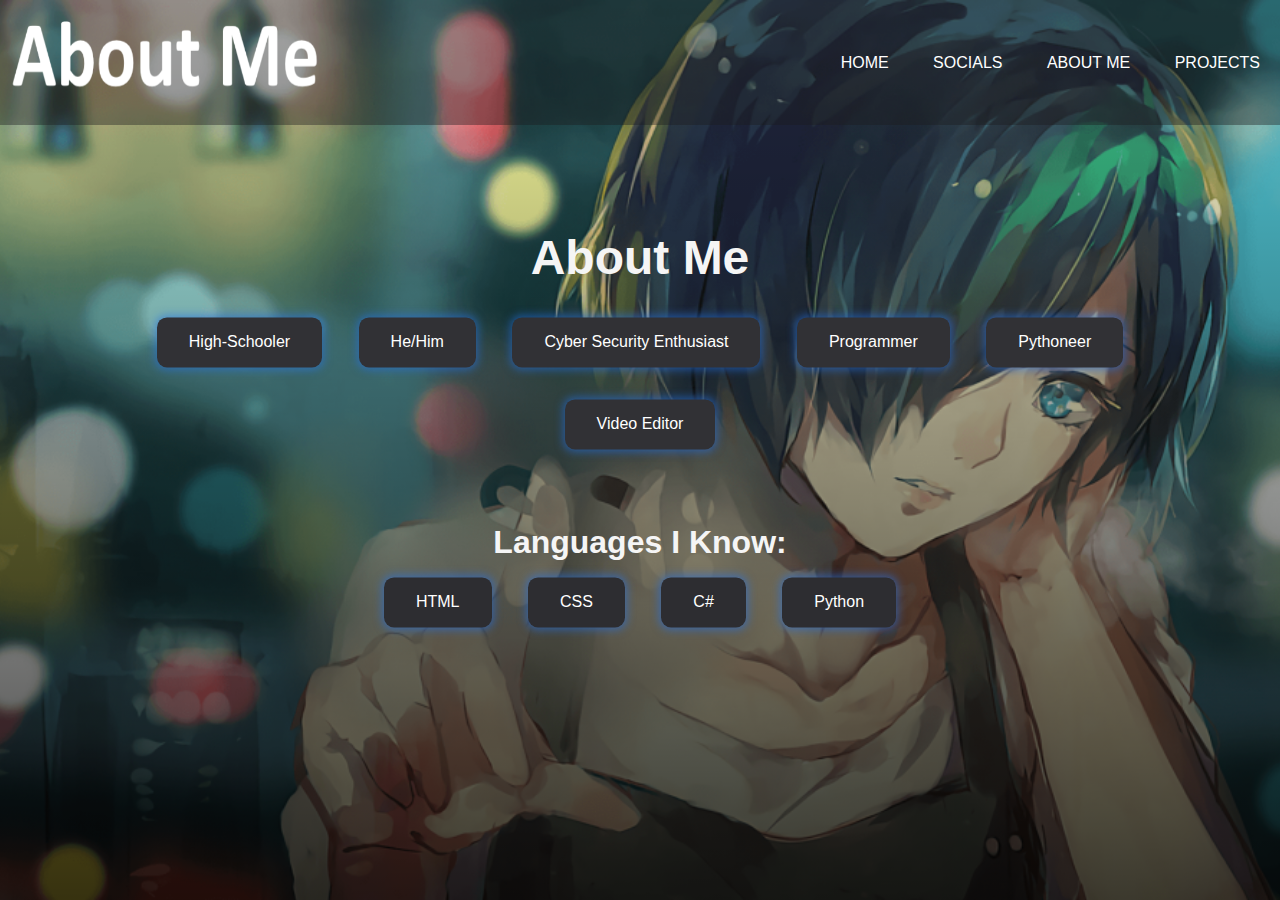
==== aboutme.html @ 27080c18 "Add files via upload" ====
<!DOCTYPE html>
<html>
    <head>
        <title>About Me!</title>
        <link rel="stylesheet" href="aboutme.css">
    </head>
    <body>
        <div class="banner">
            <div class="navbar">
                <img src="About.png" width="350" height="125" alt="Kislay Mishra" class="logo">
                <ul>
                    <li><a href = 'index.html'>Home</a></li>
                    <li><a href = 'socials.html'>Socials</a></li>
                    <li><a href = 'aboutme.html'>About Me</a></li>
                    <li><a href = 'projects.html'>Projects</a></li>

                </ul>
            </div>

            <div class="content">
                <div class="heading">
                    <h1>About Me</h1>
                </div>
                <div class="contents">
                    <ul class="abt">
                        <li>High-Schooler</li>
                        <li>He/Him</li>
                        <li>Cyber Security Enthusiast</li>
                        <li>Programmer</li>
                        <li>Pythoneer</li>
                        <li>Video Editor</li>
                    </ul>
                </div>
                <div class="learning">
                    <h1>Languages I Know:</h1>
                    <ul class="learn">
                        <li>HTML</li>
                        <li>CSS</li>
                        <li>C#</li>
                        <li>Python</li>


                    </ul>
                </div>
            </div>


            <script src = 'bruh.js'>
            </script>
            

    </body>
    
</html>
---- aboutme.css ----
*{
    margin: 0;
    font-family: sans-serif;
    padding: 0;
}
.banner{
    width: 100%;
    height: 100vh;
    background-image: linear-gradient(rgba(0,0,0,0), rgba(0,0,0,0.75)),url(touka.png);
    background-size: cover;
    background-position: center;
}
.navbar{
    width: 100%;
    margin: auto;
    padding: 0px 0;
    display: flex;
    align-items: center;
    justify-content: space-between;
    background: rgb(27, 27, 29, 0.4);

}
.logo{
    cursor: pointer
}

.navbar ul li{
    list-style: none;
    display: inline-block;
    margin: 0 20px;
    position: relative;
}
.navbar ul li a{
    text-decoration: none;
    color: white;
    text-transform: uppercase;
}
.navbar ul li::after{
    content: '';
    height: 3px;
    width: 0;
    background: rgb(88, 201, 182);
    position: absolute;
    left: 0;
    bottom: -5px;
    transition: 0.5s;
}
.navbar ul li:hover::after{
    width: 100%;
}
.content{
    width: 100%;
    position: absolute;
    top: 40%;
    margin-top: 6%;
    transform: translateY(-50%);
    text-align: center;
    color: whitesmoke;
}
.heading{
    font-size: 150%;
}
.abt {
    margin-block-start: 1rem;
    padding-inline-start: 0;
    margin-inline-end: 3rem;
    margin-inline-start: 3rem;
}

.abt li {
    list-style: none;
    font-size: 1rem;
    color: #ffff;
    font-family: 'Poppins', sans-serif;
    display: inline-block;
    margin: 1rem;
    background-color: rgb(49, 49, 53);
    opacity: 100%;
    border-radius: 10px;
    padding: 1rem 2rem;
    box-shadow: 0px 0px 9px 2px rgba(35, 112, 228, 0.56)
}
.learning h1{
    margin-top: 5%;
}
.learning {
    margin-block-start: 1rem;
    padding-inline-start: 0;
    margin-inline-end: 3rem;
    margin-inline-start: 3rem;
}

.learning li {
    list-style: none;
    font-size: 1rem;
    color: #ffff;
    font-family: 'Poppins', sans-serif;
    display: inline-block;
    margin: 1rem;
    background-color: rgb(45, 45, 49);
    opacity: 100%;
    border-radius: 10px;
    padding: 1rem 2rem;
    box-shadow: 0px 0px 9px 2px rgba(35, 112, 228, 0.56)
}
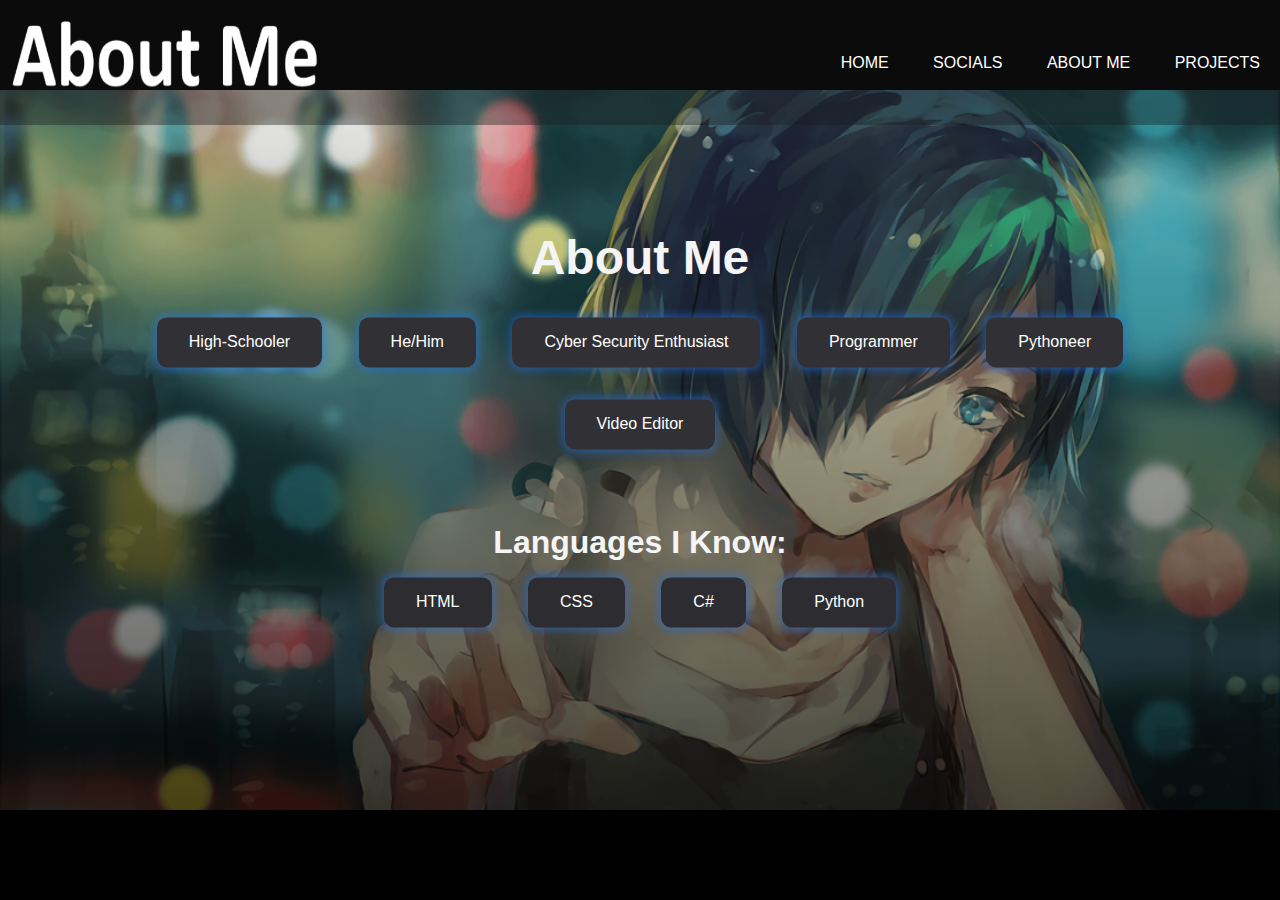
==== commit 7c480956: "Update aboutme.html" ====
--- a/aboutme.html
+++ b/aboutme.html
@@ -16,6 +16,12 @@
 
                 </ul>
             </div>
+
+            <banner class="wrapper">
+                <div id="stars"></div>
+                <div id="stars2"></div>
+                <div id="stars3"></div>
+                <div id="title">
 
             <div class="content">
                 <div class="heading">
@@ -51,4 +57,4 @@
 
     </body>
     
-</html>+</html>
--- a/aboutme.css
+++ b/aboutme.css
@@ -7,7 +7,9 @@
     width: 100%;
     height: 100vh;
     background-image: linear-gradient(rgba(0,0,0,0), rgba(0,0,0,0.75)),url(touka.png);
-    background-size: cover;
+    background-color: black;
+    background-size: 100%;
+    background-repeat: no-repeat;
     background-position: center;
 }
 .navbar{
@@ -102,4 +104,4 @@
     border-radius: 10px;
     padding: 1rem 2rem;
     box-shadow: 0px 0px 9px 2px rgba(35, 112, 228, 0.56)
-}+}
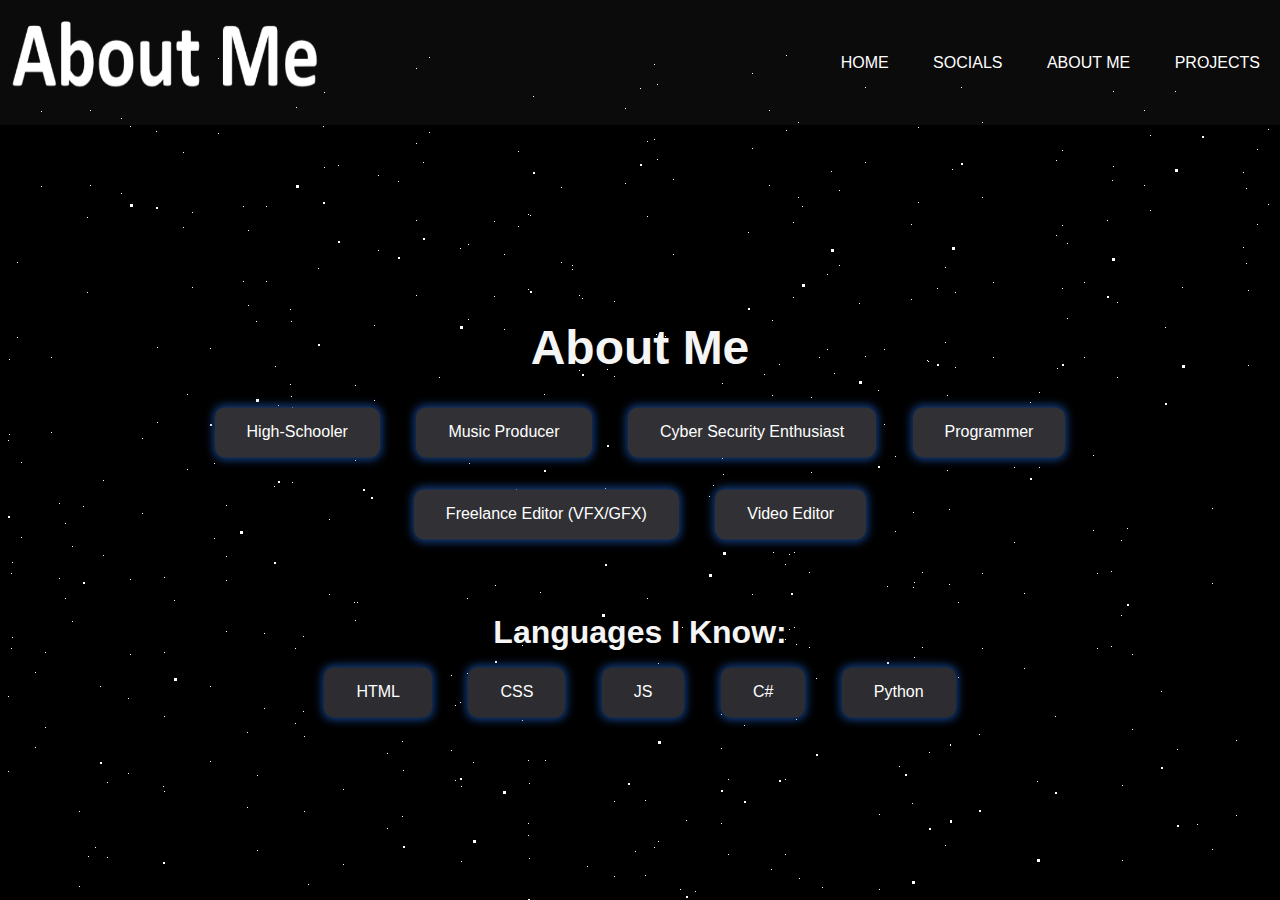
==== commit cd1583e9: "Update aboutme.html" ====
--- a/aboutme.html
+++ b/aboutme.html
@@ -30,10 +30,10 @@
                 <div class="contents">
                     <ul class="abt">
                         <li>High-Schooler</li>
-                        <li>He/Him</li>
+                        <li>Music Producer</li>
                         <li>Cyber Security Enthusiast</li>
                         <li>Programmer</li>
-                        <li>Pythoneer</li>
+                        <li>Freelance Editor (VFX/GFX)</li>
                         <li>Video Editor</li>
                     </ul>
                 </div>
@@ -42,6 +42,7 @@
                     <ul class="learn">
                         <li>HTML</li>
                         <li>CSS</li>
+                        <li>JS</li>
                         <li>C#</li>
                         <li>Python</li>
 
--- a/aboutme.css
+++ b/aboutme.css
@@ -6,11 +6,9 @@
 .banner{
     width: 100%;
     height: 100vh;
-    background-image: linear-gradient(rgba(0,0,0,0), rgba(0,0,0,0.75)),url(touka.png);
-    background-color: black;
-    background-size: 100%;
-    background-repeat: no-repeat;
+    background-size: cover;
     background-position: center;
+    background: black;
 }
 .navbar{
     width: 100%;
@@ -50,6 +48,589 @@
 .navbar ul li:hover::after{
     width: 100%;
 }
+
+#title{
+    position: absolute;
+    top: 50%;
+    left: 0;
+    right: 0;
+    transform: translateY(-50%);
+    text-align: center;
+    color: whitesmoke;
+}
+
+#title span{
+    background: -webkit-linear-gradient(white, #38495a);
+    -webkit-background-clip: text;
+    -webkit-text-fill-color: transparent;
+}
+
+#stars{
+    width: 1px;
+    height: 1px;
+    background: transparent;
+    animation: animSat 50s linear infinite;
+    box-shadow: 779px 1331px #fff, 324px 42px #fff, 303px 586px #fff,
+    1312px 276px #fff, 451px 625px #fff, 521px 1931px #fff, 1087px 1871px #fff,
+    36px 1546px #fff, 132px 934px #fff, 1698px 901px #fff, 1418px 664px #fff,
+    1448px 1157px #fff, 1084px 232px #fff, 347px 1776px #fff, 1722px 243px #fff,
+    1629px 835px #fff, 479px 969px #fff, 1231px 960px #fff, 586px 384px #fff,
+    164px 527px #fff, 8px 646px #fff, 1150px 1126px #fff, 665px 1357px #fff,
+    1556px 1982px #fff, 1260px 1961px #fff, 1675px 1741px #fff,
+    1843px 1514px #fff, 718px 1628px #fff, 242px 1343px #fff, 1497px 1880px #fff,
+    1364px 230px #fff, 1739px 1302px #fff, 636px 959px #fff, 304px 686px #fff,
+    614px 751px #fff, 1935px 816px #fff, 1428px 60px #fff, 355px 335px #fff,
+    1594px 158px #fff, 90px 60px #fff, 1553px 162px #fff, 1239px 1825px #fff,
+    1945px 587px #fff, 749px 1785px #fff, 1987px 1172px #fff, 1301px 1237px #fff,
+    1039px 342px #fff, 1585px 1481px #fff, 995px 1048px #fff, 524px 932px #fff,
+    214px 413px #fff, 1701px 1300px #fff, 1037px 1613px #fff, 1871px 996px #fff,
+    1360px 1635px #fff, 1110px 1313px #fff, 412px 1783px #fff, 1949px 177px #fff,
+    903px 1854px #fff, 700px 1936px #fff, 378px 125px #fff, 308px 834px #fff,
+    1118px 962px #fff, 1350px 1929px #fff, 781px 1811px #fff, 561px 137px #fff,
+    757px 1148px #fff, 1670px 1979px #fff, 343px 739px #fff, 945px 795px #fff,
+    576px 1903px #fff, 1078px 1436px #fff, 1583px 450px #fff, 1366px 474px #fff,
+    297px 1873px #fff, 192px 162px #fff, 1624px 1633px #fff, 59px 453px #fff,
+    82px 1872px #fff, 1933px 498px #fff, 1966px 1974px #fff, 1975px 1688px #fff,
+    779px 314px #fff, 1858px 1543px #fff, 73px 1507px #fff, 1693px 975px #fff,
+    1683px 108px #fff, 1768px 1654px #fff, 654px 14px #fff, 494px 171px #fff,
+    1689px 1895px #fff, 1660px 263px #fff, 1031px 903px #fff, 1203px 1393px #fff,
+    1333px 1421px #fff, 1113px 41px #fff, 1206px 1645px #fff, 1325px 1635px #fff,
+    142px 388px #fff, 572px 215px #fff, 1535px 296px #fff, 1419px 407px #fff,
+    1379px 1003px #fff, 329px 469px #fff, 1791px 1652px #fff, 935px 1802px #fff,
+    1330px 1820px #fff, 421px 1933px #fff, 828px 365px #fff, 275px 316px #fff,
+    707px 960px #fff, 1605px 1554px #fff, 625px 58px #fff, 717px 1697px #fff,
+    1669px 246px #fff, 1925px 322px #fff, 1154px 1803px #fff, 1929px 295px #fff,
+    1248px 240px #fff, 1045px 1755px #fff, 166px 942px #fff, 1888px 1773px #fff,
+    678px 1963px #fff, 1370px 569px #fff, 1974px 1400px #fff, 1786px 460px #fff,
+    51px 307px #fff, 784px 1400px #fff, 730px 1258px #fff, 1712px 393px #fff,
+    416px 170px #fff, 1797px 1932px #fff, 572px 219px #fff, 1557px 1856px #fff,
+    218px 8px #fff, 348px 1334px #fff, 469px 413px #fff, 385px 1738px #fff,
+    1357px 1818px #fff, 240px 942px #fff, 248px 1847px #fff, 1535px 806px #fff,
+    236px 1514px #fff, 1429px 1556px #fff, 73px 1633px #fff, 1398px 1121px #fff,
+    671px 1301px #fff, 1404px 1663px #fff, 740px 1018px #fff, 1600px 377px #fff,
+    785px 514px #fff, 112px 1084px #fff, 1915px 1887px #fff, 1463px 1848px #fff,
+    687px 1115px #fff, 1268px 1768px #fff, 1729px 1425px #fff,
+    1284px 1022px #fff, 801px 974px #fff, 1975px 1317px #fff, 1354px 834px #fff,
+    1446px 1484px #fff, 1283px 1786px #fff, 11px 523px #fff, 1842px 236px #fff,
+    1355px 654px #fff, 429px 7px #fff, 1033px 1128px #fff, 157px 297px #fff,
+    545px 635px #fff, 52px 1080px #fff, 827px 1520px #fff, 1121px 490px #fff,
+    9px 309px #fff, 1744px 1586px #fff, 1014px 417px #fff, 1534px 524px #fff,
+    958px 552px #fff, 1403px 1496px #fff, 387px 703px #fff, 1522px 548px #fff,
+    1355px 282px #fff, 1532px 601px #fff, 1838px 790px #fff, 290px 259px #fff,
+    295px 598px #fff, 1601px 539px #fff, 1561px 1272px #fff, 34px 1922px #fff,
+    1024px 543px #fff, 467px 369px #fff, 722px 333px #fff, 1976px 1255px #fff,
+    766px 983px #fff, 1582px 1285px #fff, 12px 512px #fff, 617px 1410px #fff,
+    682px 577px #fff, 1334px 1438px #fff, 439px 327px #fff, 1617px 1661px #fff,
+    673px 129px #fff, 794px 941px #fff, 1386px 1902px #fff, 37px 1353px #fff,
+    1467px 1353px #fff, 416px 18px #fff, 187px 344px #fff, 200px 1898px #fff,
+    1491px 1619px #fff, 811px 347px #fff, 924px 1827px #fff, 945px 217px #fff,
+    1735px 1228px #fff, 379px 1890px #fff, 79px 761px #fff, 825px 1837px #fff,
+    1980px 1558px #fff, 1308px 1573px #fff, 1488px 1726px #fff,
+    382px 1208px #fff, 522px 595px #fff, 1277px 1898px #fff, 354px 552px #fff,
+    161px 1784px #fff, 614px 251px #fff, 526px 1576px #fff, 17px 212px #fff,
+    179px 996px #fff, 467px 1208px #fff, 1944px 1838px #fff, 1140px 1093px #fff,
+    858px 1007px #fff, 200px 1064px #fff, 423px 1964px #fff, 1945px 439px #fff,
+    1377px 689px #fff, 1120px 1437px #fff, 1876px 668px #fff, 907px 1324px #fff,
+    343px 1976px #fff, 1816px 1501px #fff, 1849px 177px #fff, 647px 91px #fff,
+    1984px 1012px #fff, 1336px 1300px #fff, 128px 648px #fff, 305px 1060px #fff,
+    1324px 826px #fff, 1263px 1314px #fff, 1801px 629px #fff, 1614px 1555px #fff,
+    1634px 90px #fff, 1603px 452px #fff, 891px 1984px #fff, 1556px 1906px #fff,
+    121px 68px #fff, 1676px 1714px #fff, 516px 936px #fff, 1947px 1492px #fff,
+    1455px 1519px #fff, 45px 602px #fff, 205px 1039px #fff, 793px 172px #fff,
+    1562px 1739px #fff, 1056px 110px #fff, 1512px 379px #fff, 1795px 1621px #fff,
+    1848px 607px #fff, 262px 1719px #fff, 477px 991px #fff, 483px 883px #fff,
+    1239px 1197px #fff, 1496px 647px #fff, 1649px 25px #fff, 1491px 1946px #fff,
+    119px 996px #fff, 179px 1472px #fff, 1341px 808px #fff, 1565px 1700px #fff,
+    407px 1544px #fff, 1754px 357px #fff, 1288px 981px #fff, 902px 1997px #fff,
+    1755px 1668px #fff, 186px 877px #fff, 1202px 1882px #fff, 461px 1213px #fff,
+    1400px 748px #fff, 1969px 1899px #fff, 809px 522px #fff, 514px 1219px #fff,
+    374px 275px #fff, 938px 1973px #fff, 357px 552px #fff, 144px 1722px #fff,
+    1572px 912px #fff, 402px 1858px #fff, 1544px 1195px #fff, 667px 1257px #fff,
+    727px 1496px #fff, 993px 232px #fff, 1772px 313px #fff, 1040px 1590px #fff,
+    1204px 1973px #fff, 1268px 79px #fff, 1555px 1048px #fff, 986px 1707px #fff,
+    978px 1710px #fff, 713px 360px #fff, 407px 863px #fff, 461px 736px #fff,
+    284px 1608px #fff, 103px 430px #fff, 1283px 1319px #fff, 977px 1186px #fff,
+    1966px 1516px #fff, 1287px 1129px #fff, 70px 1098px #fff, 1189px 889px #fff,
+    1126px 1734px #fff, 309px 1292px #fff, 879px 764px #fff, 65px 473px #fff,
+    1003px 1959px #fff, 658px 791px #fff, 402px 1576px #fff, 35px 622px #fff,
+    529px 1589px #fff, 164px 666px #fff, 1876px 1290px #fff, 1541px 526px #fff,
+    270px 1297px #fff, 440px 865px #fff, 1500px 802px #fff, 182px 1754px #fff,
+    1264px 892px #fff, 272px 1249px #fff, 1289px 1535px #fff, 190px 1646px #fff,
+    955px 242px #fff, 1456px 1597px #fff, 1727px 1983px #fff, 635px 801px #fff,
+    226px 455px #fff, 1396px 1710px #fff, 849px 1863px #fff, 237px 1264px #fff,
+    839px 140px #fff, 1122px 735px #fff, 1280px 15px #fff, 1318px 242px #fff,
+    1819px 1148px #fff, 333px 1392px #fff, 1949px 553px #fff, 1878px 1332px #fff,
+    467px 548px #fff, 1812px 1082px #fff, 1067px 193px #fff, 243px 156px #fff,
+    483px 1616px #fff, 1714px 933px #fff, 759px 1800px #fff, 1822px 995px #fff,
+    1877px 572px #fff, 581px 1084px #fff, 107px 732px #fff, 642px 1837px #fff,
+    166px 1493px #fff, 1555px 198px #fff, 819px 307px #fff, 947px 345px #fff,
+    827px 224px #fff, 927px 1394px #fff, 540px 467px #fff, 1093px 405px #fff,
+    1140px 927px #fff, 130px 529px #fff, 33px 1980px #fff, 1147px 1663px #fff,
+    1616px 1436px #fff, 528px 710px #fff, 798px 1100px #fff, 505px 1480px #fff,
+    899px 641px #fff, 1909px 1949px #fff, 1311px 964px #fff, 979px 1301px #fff,
+    1393px 969px #fff, 1793px 1886px #fff, 292px 357px #fff, 1196px 1718px #fff,
+    1290px 1994px #fff, 537px 1973px #fff, 1181px 1674px #fff,
+    1740px 1566px #fff, 1307px 265px #fff, 922px 522px #fff, 1892px 472px #fff,
+    384px 1746px #fff, 392px 1098px #fff, 647px 548px #fff, 390px 1498px #fff,
+    1246px 138px #fff, 730px 876px #fff, 192px 1472px #fff, 1790px 1789px #fff,
+    928px 311px #fff, 1253px 1647px #fff, 747px 1921px #fff, 1561px 1025px #fff,
+    1533px 1292px #fff, 1985px 195px #fff, 728px 729px #fff, 1712px 1936px #fff,
+    512px 1717px #fff, 1528px 483px #fff, 313px 1642px #fff, 281px 1849px #fff,
+    1212px 799px #fff, 435px 1191px #fff, 1422px 611px #fff, 1718px 1964px #fff,
+    411px 944px #fff, 210px 636px #fff, 1502px 1295px #fff, 1434px 349px #fff,
+    769px 60px #fff, 747px 1053px #fff, 789px 504px #fff, 1436px 1264px #fff,
+    1893px 1225px #fff, 1394px 1788px #fff, 1108px 1317px #fff,
+    1673px 1395px #fff, 854px 1010px #fff, 1705px 80px #fff, 1858px 148px #fff,
+    1729px 344px #fff, 1388px 664px #fff, 895px 406px #fff, 1479px 157px #fff,
+    1441px 1157px #fff, 552px 1900px #fff, 516px 364px #fff, 1647px 189px #fff,
+    1427px 1071px #fff, 785px 729px #fff, 1080px 1710px #fff, 504px 204px #fff,
+    1177px 1622px #fff, 657px 34px #fff, 1296px 1099px #fff, 248px 180px #fff,
+    1212px 1568px #fff, 667px 1562px #fff, 695px 841px #fff, 1608px 1247px #fff,
+    751px 882px #fff, 87px 167px #fff, 607px 1368px #fff, 1363px 1203px #fff,
+    1836px 317px #fff, 1668px 1703px #fff, 830px 1154px #fff, 1721px 1398px #fff,
+    1601px 1280px #fff, 976px 874px #fff, 1743px 254px #fff, 1020px 1815px #fff,
+    1670px 1766px #fff, 1890px 735px #fff, 1379px 136px #fff, 1864px 695px #fff,
+    206px 965px #fff, 1404px 1932px #fff, 1923px 1360px #fff, 247px 682px #fff,
+    519px 1708px #fff, 645px 750px #fff, 1164px 1204px #fff, 834px 323px #fff,
+    172px 1350px #fff, 213px 972px #fff, 1837px 190px #fff, 285px 1806px #fff,
+    1047px 1299px #fff, 1548px 825px #fff, 1730px 324px #fff, 1346px 1909px #fff,
+    772px 270px #fff, 345px 1190px #fff, 478px 1433px #fff, 1479px 25px #fff,
+    1994px 1830px #fff, 1744px 732px #fff, 20px 1635px #fff, 690px 1795px #fff,
+    1594px 569px #fff, 579px 245px #fff, 1398px 733px #fff, 408px 1352px #fff,
+    1774px 120px #fff, 1152px 1370px #fff, 1698px 1810px #fff, 710px 1450px #fff,
+    665px 286px #fff, 493px 1720px #fff, 786px 5px #fff, 637px 1140px #fff,
+    764px 324px #fff, 927px 310px #fff, 938px 1424px #fff, 1884px 744px #fff,
+    913px 462px #fff, 1831px 1936px #fff, 1527px 249px #fff, 36px 1381px #fff,
+    1597px 581px #fff, 1530px 355px #fff, 949px 459px #fff, 799px 828px #fff,
+    242px 1471px #fff, 654px 797px #fff, 796px 594px #fff, 1365px 678px #fff,
+    752px 23px #fff, 1630px 541px #fff, 982px 72px #fff, 1733px 1831px #fff,
+    21px 412px #fff, 775px 998px #fff, 335px 1945px #fff, 264px 583px #fff,
+    158px 1311px #fff, 528px 164px #fff, 1978px 574px #fff, 717px 1203px #fff,
+    734px 1591px #fff, 1555px 820px #fff, 16px 1943px #fff, 1625px 1177px #fff,
+    1236px 690px #fff, 1585px 1590px #fff, 1737px 1728px #fff, 721px 698px #fff,
+    1804px 1186px #fff, 166px 980px #fff, 1850px 230px #fff, 330px 1712px #fff,
+    95px 797px #fff, 1948px 1078px #fff, 469px 939px #fff, 1269px 1899px #fff,
+    955px 1220px #fff, 1137px 1075px #fff, 312px 1293px #fff, 986px 1762px #fff,
+    1103px 1238px #fff, 428px 1993px #fff, 355px 570px #fff, 977px 1836px #fff,
+    1395px 1092px #fff, 276px 913px #fff, 1743px 656px #fff, 773px 502px #fff,
+    1686px 1322px #fff, 1516px 1945px #fff, 1334px 501px #fff, 266px 156px #fff,
+    455px 655px #fff, 798px 72px #fff, 1059px 1259px #fff, 1402px 1687px #fff,
+    236px 1329px #fff, 1455px 786px #fff, 146px 1228px #fff, 1851px 823px #fff,
+    1062px 100px #fff, 1220px 953px #fff, 20px 1826px #fff, 36px 1063px #fff,
+    1525px 338px #fff, 790px 1521px #fff, 741px 1099px #fff, 288px 1489px #fff,
+    700px 1060px #fff, 390px 1071px #fff, 411px 1036px #fff, 1853px 1072px #fff,
+    1446px 1085px #fff, 1164px 874px #fff, 924px 925px #fff, 291px 271px #fff,
+    1257px 1964px #fff, 1580px 1352px #fff, 1507px 1216px #fff, 211px 956px #fff,
+    985px 1195px #fff, 975px 1640px #fff, 518px 101px #fff, 663px 1395px #fff,
+    914px 532px #fff, 145px 1320px #fff, 69px 1397px #fff, 982px 523px #fff,
+    257px 725px #fff, 1599px 831px #fff, 1636px 1513px #fff, 1250px 1158px #fff,
+    1132px 604px #fff, 183px 102px #fff, 1057px 318px #fff, 1247px 1835px #fff,
+    1983px 1110px #fff, 1077px 1455px #fff, 921px 1770px #fff, 806px 1350px #fff,
+    1938px 1992px #fff, 855px 1260px #fff, 902px 1345px #fff, 658px 1908px #fff,
+    1845px 679px #fff, 712px 1482px #fff, 595px 950px #fff, 1784px 1992px #fff,
+    1847px 1785px #fff, 691px 1004px #fff, 175px 1179px #fff, 1666px 1911px #fff,
+    41px 61px #fff, 971px 1080px #fff, 1830px 1450px #fff, 1351px 1518px #fff,
+    1257px 99px #fff, 1395px 1498px #fff, 1117px 252px #fff, 1779px 597px #fff,
+    1346px 729px #fff, 1108px 1144px #fff, 402px 691px #fff, 72px 496px #fff,
+    1673px 1604px #fff, 1497px 974px #fff, 1865px 1664px #fff, 88px 806px #fff,
+    918px 77px #fff, 244px 1118px #fff, 256px 1820px #fff, 1851px 1840px #fff,
+    605px 1851px #fff, 634px 383px #fff, 865px 37px #fff, 943px 1024px #fff,
+    1951px 177px #fff, 1097px 523px #fff, 985px 1700px #fff, 1243px 122px #fff,
+    768px 1070px #fff, 468px 194px #fff, 320px 1867px #fff, 1850px 185px #fff,
+    380px 1616px #fff, 468px 1294px #fff, 1122px 1743px #fff, 884px 299px #fff,
+    1300px 1917px #fff, 1860px 396px #fff, 1270px 990px #fff, 529px 733px #fff,
+    1975px 1347px #fff, 1885px 685px #fff, 226px 506px #fff, 651px 878px #fff,
+    1323px 680px #fff, 1284px 680px #fff, 238px 1967px #fff, 911px 174px #fff,
+    1111px 521px #fff, 1150px 85px #fff, 794px 502px #fff, 484px 1856px #fff,
+    1809px 368px #fff, 112px 953px #fff, 590px 1009px #fff, 1655px 311px #fff,
+    100px 1026px #fff, 1803px 352px #fff, 865px 306px #fff, 1077px 1019px #fff,
+    1335px 872px #fff, 1647px 1298px #fff, 1233px 1387px #fff, 698px 1036px #fff,
+    659px 1860px #fff, 388px 1412px #fff, 1212px 458px #fff, 755px 1468px #fff,
+    696px 1654px #fff, 1144px 60px #fff;
+}
+
+#stars:after{
+    content: '';
+    position: absolute;
+    top: 50px;
+    width: 1px;
+    height: 1px;
+    background: transparent;
+    box-shadow: 779px 1331px #fff, 324px 42px #fff, 303px 586px #fff,
+    1312px 276px #fff, 451px 625px #fff, 521px 1931px #fff, 1087px 1871px #fff,
+    36px 1546px #fff, 132px 934px #fff, 1698px 901px #fff, 1418px 664px #fff,
+    1448px 1157px #fff, 1084px 232px #fff, 347px 1776px #fff, 1722px 243px #fff,
+    1629px 835px #fff, 479px 969px #fff, 1231px 960px #fff, 586px 384px #fff,
+    164px 527px #fff, 8px 646px #fff, 1150px 1126px #fff, 665px 1357px #fff,
+    1556px 1982px #fff, 1260px 1961px #fff, 1675px 1741px #fff,
+    1843px 1514px #fff, 718px 1628px #fff, 242px 1343px #fff, 1497px 1880px #fff,
+    1364px 230px #fff, 1739px 1302px #fff, 636px 959px #fff, 304px 686px #fff,
+    614px 751px #fff, 1935px 816px #fff, 1428px 60px #fff, 355px 335px #fff,
+    1594px 158px #fff, 90px 60px #fff, 1553px 162px #fff, 1239px 1825px #fff,
+    1945px 587px #fff, 749px 1785px #fff, 1987px 1172px #fff, 1301px 1237px #fff,
+    1039px 342px #fff, 1585px 1481px #fff, 995px 1048px #fff, 524px 932px #fff,
+    214px 413px #fff, 1701px 1300px #fff, 1037px 1613px #fff, 1871px 996px #fff,
+    1360px 1635px #fff, 1110px 1313px #fff, 412px 1783px #fff, 1949px 177px #fff,
+    903px 1854px #fff, 700px 1936px #fff, 378px 125px #fff, 308px 834px #fff,
+    1118px 962px #fff, 1350px 1929px #fff, 781px 1811px #fff, 561px 137px #fff,
+    757px 1148px #fff, 1670px 1979px #fff, 343px 739px #fff, 945px 795px #fff,
+    576px 1903px #fff, 1078px 1436px #fff, 1583px 450px #fff, 1366px 474px #fff,
+    297px 1873px #fff, 192px 162px #fff, 1624px 1633px #fff, 59px 453px #fff,
+    82px 1872px #fff, 1933px 498px #fff, 1966px 1974px #fff, 1975px 1688px #fff,
+    779px 314px #fff, 1858px 1543px #fff, 73px 1507px #fff, 1693px 975px #fff,
+    1683px 108px #fff, 1768px 1654px #fff, 654px 14px #fff, 494px 171px #fff,
+    1689px 1895px #fff, 1660px 263px #fff, 1031px 903px #fff, 1203px 1393px #fff,
+    1333px 1421px #fff, 1113px 41px #fff, 1206px 1645px #fff, 1325px 1635px #fff,
+    142px 388px #fff, 572px 215px #fff, 1535px 296px #fff, 1419px 407px #fff,
+    1379px 1003px #fff, 329px 469px #fff, 1791px 1652px #fff, 935px 1802px #fff,
+    1330px 1820px #fff, 421px 1933px #fff, 828px 365px #fff, 275px 316px #fff,
+    707px 960px #fff, 1605px 1554px #fff, 625px 58px #fff, 717px 1697px #fff,
+    1669px 246px #fff, 1925px 322px #fff, 1154px 1803px #fff, 1929px 295px #fff,
+    1248px 240px #fff, 1045px 1755px #fff, 166px 942px #fff, 1888px 1773px #fff,
+    678px 1963px #fff, 1370px 569px #fff, 1974px 1400px #fff, 1786px 460px #fff,
+    51px 307px #fff, 784px 1400px #fff, 730px 1258px #fff, 1712px 393px #fff,
+    416px 170px #fff, 1797px 1932px #fff, 572px 219px #fff, 1557px 1856px #fff,
+    218px 8px #fff, 348px 1334px #fff, 469px 413px #fff, 385px 1738px #fff,
+    1357px 1818px #fff, 240px 942px #fff, 248px 1847px #fff, 1535px 806px #fff,
+    236px 1514px #fff, 1429px 1556px #fff, 73px 1633px #fff, 1398px 1121px #fff,
+    671px 1301px #fff, 1404px 1663px #fff, 740px 1018px #fff, 1600px 377px #fff,
+    785px 514px #fff, 112px 1084px #fff, 1915px 1887px #fff, 1463px 1848px #fff,
+    687px 1115px #fff, 1268px 1768px #fff, 1729px 1425px #fff,
+    1284px 1022px #fff, 801px 974px #fff, 1975px 1317px #fff, 1354px 834px #fff,
+    1446px 1484px #fff, 1283px 1786px #fff, 11px 523px #fff, 1842px 236px #fff,
+    1355px 654px #fff, 429px 7px #fff, 1033px 1128px #fff, 157px 297px #fff,
+    545px 635px #fff, 52px 1080px #fff, 827px 1520px #fff, 1121px 490px #fff,
+    9px 309px #fff, 1744px 1586px #fff, 1014px 417px #fff, 1534px 524px #fff,
+    958px 552px #fff, 1403px 1496px #fff, 387px 703px #fff, 1522px 548px #fff,
+    1355px 282px #fff, 1532px 601px #fff, 1838px 790px #fff, 290px 259px #fff,
+    295px 598px #fff, 1601px 539px #fff, 1561px 1272px #fff, 34px 1922px #fff,
+    1024px 543px #fff, 467px 369px #fff, 722px 333px #fff, 1976px 1255px #fff,
+    766px 983px #fff, 1582px 1285px #fff, 12px 512px #fff, 617px 1410px #fff,
+    682px 577px #fff, 1334px 1438px #fff, 439px 327px #fff, 1617px 1661px #fff,
+    673px 129px #fff, 794px 941px #fff, 1386px 1902px #fff, 37px 1353px #fff,
+    1467px 1353px #fff, 416px 18px #fff, 187px 344px #fff, 200px 1898px #fff,
+    1491px 1619px #fff, 811px 347px #fff, 924px 1827px #fff, 945px 217px #fff,
+    1735px 1228px #fff, 379px 1890px #fff, 79px 761px #fff, 825px 1837px #fff,
+    1980px 1558px #fff, 1308px 1573px #fff, 1488px 1726px #fff,
+    382px 1208px #fff, 522px 595px #fff, 1277px 1898px #fff, 354px 552px #fff,
+    161px 1784px #fff, 614px 251px #fff, 526px 1576px #fff, 17px 212px #fff,
+    179px 996px #fff, 467px 1208px #fff, 1944px 1838px #fff, 1140px 1093px #fff,
+    858px 1007px #fff, 200px 1064px #fff, 423px 1964px #fff, 1945px 439px #fff,
+    1377px 689px #fff, 1120px 1437px #fff, 1876px 668px #fff, 907px 1324px #fff,
+    343px 1976px #fff, 1816px 1501px #fff, 1849px 177px #fff, 647px 91px #fff,
+    1984px 1012px #fff, 1336px 1300px #fff, 128px 648px #fff, 305px 1060px #fff,
+    1324px 826px #fff, 1263px 1314px #fff, 1801px 629px #fff, 1614px 1555px #fff,
+    1634px 90px #fff, 1603px 452px #fff, 891px 1984px #fff, 1556px 1906px #fff,
+    121px 68px #fff, 1676px 1714px #fff, 516px 936px #fff, 1947px 1492px #fff,
+    1455px 1519px #fff, 45px 602px #fff, 205px 1039px #fff, 793px 172px #fff,
+    1562px 1739px #fff, 1056px 110px #fff, 1512px 379px #fff, 1795px 1621px #fff,
+    1848px 607px #fff, 262px 1719px #fff, 477px 991px #fff, 483px 883px #fff,
+    1239px 1197px #fff, 1496px 647px #fff, 1649px 25px #fff, 1491px 1946px #fff,
+    119px 996px #fff, 179px 1472px #fff, 1341px 808px #fff, 1565px 1700px #fff,
+    407px 1544px #fff, 1754px 357px #fff, 1288px 981px #fff, 902px 1997px #fff,
+    1755px 1668px #fff, 186px 877px #fff, 1202px 1882px #fff, 461px 1213px #fff,
+    1400px 748px #fff, 1969px 1899px #fff, 809px 522px #fff, 514px 1219px #fff,
+    374px 275px #fff, 938px 1973px #fff, 357px 552px #fff, 144px 1722px #fff,
+    1572px 912px #fff, 402px 1858px #fff, 1544px 1195px #fff, 667px 1257px #fff,
+    727px 1496px #fff, 993px 232px #fff, 1772px 313px #fff, 1040px 1590px #fff,
+    1204px 1973px #fff, 1268px 79px #fff, 1555px 1048px #fff, 986px 1707px #fff,
+    978px 1710px #fff, 713px 360px #fff, 407px 863px #fff, 461px 736px #fff,
+    284px 1608px #fff, 103px 430px #fff, 1283px 1319px #fff, 977px 1186px #fff,
+    1966px 1516px #fff, 1287px 1129px #fff, 70px 1098px #fff, 1189px 889px #fff,
+    1126px 1734px #fff, 309px 1292px #fff, 879px 764px #fff, 65px 473px #fff,
+    1003px 1959px #fff, 658px 791px #fff, 402px 1576px #fff, 35px 622px #fff,
+    529px 1589px #fff, 164px 666px #fff, 1876px 1290px #fff, 1541px 526px #fff,
+    270px 1297px #fff, 440px 865px #fff, 1500px 802px #fff, 182px 1754px #fff,
+    1264px 892px #fff, 272px 1249px #fff, 1289px 1535px #fff, 190px 1646px #fff,
+    955px 242px #fff, 1456px 1597px #fff, 1727px 1983px #fff, 635px 801px #fff,
+    226px 455px #fff, 1396px 1710px #fff, 849px 1863px #fff, 237px 1264px #fff,
+    839px 140px #fff, 1122px 735px #fff, 1280px 15px #fff, 1318px 242px #fff,
+    1819px 1148px #fff, 333px 1392px #fff, 1949px 553px #fff, 1878px 1332px #fff,
+    467px 548px #fff, 1812px 1082px #fff, 1067px 193px #fff, 243px 156px #fff,
+    483px 1616px #fff, 1714px 933px #fff, 759px 1800px #fff, 1822px 995px #fff,
+    1877px 572px #fff, 581px 1084px #fff, 107px 732px #fff, 642px 1837px #fff,
+    166px 1493px #fff, 1555px 198px #fff, 819px 307px #fff, 947px 345px #fff,
+    827px 224px #fff, 927px 1394px #fff, 540px 467px #fff, 1093px 405px #fff,
+    1140px 927px #fff, 130px 529px #fff, 33px 1980px #fff, 1147px 1663px #fff,
+    1616px 1436px #fff, 528px 710px #fff, 798px 1100px #fff, 505px 1480px #fff,
+    899px 641px #fff, 1909px 1949px #fff, 1311px 964px #fff, 979px 1301px #fff,
+    1393px 969px #fff, 1793px 1886px #fff, 292px 357px #fff, 1196px 1718px #fff,
+    1290px 1994px #fff, 537px 1973px #fff, 1181px 1674px #fff,
+    1740px 1566px #fff, 1307px 265px #fff, 922px 522px #fff, 1892px 472px #fff,
+    384px 1746px #fff, 392px 1098px #fff, 647px 548px #fff, 390px 1498px #fff,
+    1246px 138px #fff, 730px 876px #fff, 192px 1472px #fff, 1790px 1789px #fff,
+    928px 311px #fff, 1253px 1647px #fff, 747px 1921px #fff, 1561px 1025px #fff,
+    1533px 1292px #fff, 1985px 195px #fff, 728px 729px #fff, 1712px 1936px #fff,
+    512px 1717px #fff, 1528px 483px #fff, 313px 1642px #fff, 281px 1849px #fff,
+    1212px 799px #fff, 435px 1191px #fff, 1422px 611px #fff, 1718px 1964px #fff,
+    411px 944px #fff, 210px 636px #fff, 1502px 1295px #fff, 1434px 349px #fff,
+    769px 60px #fff, 747px 1053px #fff, 789px 504px #fff, 1436px 1264px #fff,
+    1893px 1225px #fff, 1394px 1788px #fff, 1108px 1317px #fff,
+    1673px 1395px #fff, 854px 1010px #fff, 1705px 80px #fff, 1858px 148px #fff,
+    1729px 344px #fff, 1388px 664px #fff, 895px 406px #fff, 1479px 157px #fff,
+    1441px 1157px #fff, 552px 1900px #fff, 516px 364px #fff, 1647px 189px #fff,
+    1427px 1071px #fff, 785px 729px #fff, 1080px 1710px #fff, 504px 204px #fff,
+    1177px 1622px #fff, 657px 34px #fff, 1296px 1099px #fff, 248px 180px #fff,
+    1212px 1568px #fff, 667px 1562px #fff, 695px 841px #fff, 1608px 1247px #fff,
+    751px 882px #fff, 87px 167px #fff, 607px 1368px #fff, 1363px 1203px #fff,
+    1836px 317px #fff, 1668px 1703px #fff, 830px 1154px #fff, 1721px 1398px #fff,
+    1601px 1280px #fff, 976px 874px #fff, 1743px 254px #fff, 1020px 1815px #fff,
+    1670px 1766px #fff, 1890px 735px #fff, 1379px 136px #fff, 1864px 695px #fff,
+    206px 965px #fff, 1404px 1932px #fff, 1923px 1360px #fff, 247px 682px #fff,
+    519px 1708px #fff, 645px 750px #fff, 1164px 1204px #fff, 834px 323px #fff,
+    172px 1350px #fff, 213px 972px #fff, 1837px 190px #fff, 285px 1806px #fff,
+    1047px 1299px #fff, 1548px 825px #fff, 1730px 324px #fff, 1346px 1909px #fff,
+    772px 270px #fff, 345px 1190px #fff, 478px 1433px #fff, 1479px 25px #fff,
+    1994px 1830px #fff, 1744px 732px #fff, 20px 1635px #fff, 690px 1795px #fff,
+    1594px 569px #fff, 579px 245px #fff, 1398px 733px #fff, 408px 1352px #fff,
+    1774px 120px #fff, 1152px 1370px #fff, 1698px 1810px #fff, 710px 1450px #fff,
+    665px 286px #fff, 493px 1720px #fff, 786px 5px #fff, 637px 1140px #fff,
+    764px 324px #fff, 927px 310px #fff, 938px 1424px #fff, 1884px 744px #fff,
+    913px 462px #fff, 1831px 1936px #fff, 1527px 249px #fff, 36px 1381px #fff,
+    1597px 581px #fff, 1530px 355px #fff, 949px 459px #fff, 799px 828px #fff,
+    242px 1471px #fff, 654px 797px #fff, 796px 594px #fff, 1365px 678px #fff,
+    752px 23px #fff, 1630px 541px #fff, 982px 72px #fff, 1733px 1831px #fff,
+    21px 412px #fff, 775px 998px #fff, 335px 1945px #fff, 264px 583px #fff,
+    158px 1311px #fff, 528px 164px #fff, 1978px 574px #fff, 717px 1203px #fff,
+    734px 1591px #fff, 1555px 820px #fff, 16px 1943px #fff, 1625px 1177px #fff,
+    1236px 690px #fff, 1585px 1590px #fff, 1737px 1728px #fff, 721px 698px #fff,
+    1804px 1186px #fff, 166px 980px #fff, 1850px 230px #fff, 330px 1712px #fff,
+    95px 797px #fff, 1948px 1078px #fff, 469px 939px #fff, 1269px 1899px #fff,
+    955px 1220px #fff, 1137px 1075px #fff, 312px 1293px #fff, 986px 1762px #fff,
+    1103px 1238px #fff, 428px 1993px #fff, 355px 570px #fff, 977px 1836px #fff,
+    1395px 1092px #fff, 276px 913px #fff, 1743px 656px #fff, 773px 502px #fff,
+    1686px 1322px #fff, 1516px 1945px #fff, 1334px 501px #fff, 266px 156px #fff,
+    455px 655px #fff, 798px 72px #fff, 1059px 1259px #fff, 1402px 1687px #fff,
+    236px 1329px #fff, 1455px 786px #fff, 146px 1228px #fff, 1851px 823px #fff,
+    1062px 100px #fff, 1220px 953px #fff, 20px 1826px #fff, 36px 1063px #fff,
+    1525px 338px #fff, 790px 1521px #fff, 741px 1099px #fff, 288px 1489px #fff,
+    700px 1060px #fff, 390px 1071px #fff, 411px 1036px #fff, 1853px 1072px #fff,
+    1446px 1085px #fff, 1164px 874px #fff, 924px 925px #fff, 291px 271px #fff,
+    1257px 1964px #fff, 1580px 1352px #fff, 1507px 1216px #fff, 211px 956px #fff,
+    985px 1195px #fff, 975px 1640px #fff, 518px 101px #fff, 663px 1395px #fff,
+    914px 532px #fff, 145px 1320px #fff, 69px 1397px #fff, 982px 523px #fff,
+    257px 725px #fff, 1599px 831px #fff, 1636px 1513px #fff, 1250px 1158px #fff,
+    1132px 604px #fff, 183px 102px #fff, 1057px 318px #fff, 1247px 1835px #fff,
+    1983px 1110px #fff, 1077px 1455px #fff, 921px 1770px #fff, 806px 1350px #fff,
+    1938px 1992px #fff, 855px 1260px #fff, 902px 1345px #fff, 658px 1908px #fff,
+    1845px 679px #fff, 712px 1482px #fff, 595px 950px #fff, 1784px 1992px #fff,
+    1847px 1785px #fff, 691px 1004px #fff, 175px 1179px #fff, 1666px 1911px #fff,
+    41px 61px #fff, 971px 1080px #fff, 1830px 1450px #fff, 1351px 1518px #fff,
+    1257px 99px #fff, 1395px 1498px #fff, 1117px 252px #fff, 1779px 597px #fff,
+    1346px 729px #fff, 1108px 1144px #fff, 402px 691px #fff, 72px 496px #fff,
+    1673px 1604px #fff, 1497px 974px #fff, 1865px 1664px #fff, 88px 806px #fff,
+    918px 77px #fff, 244px 1118px #fff, 256px 1820px #fff, 1851px 1840px #fff,
+    605px 1851px #fff, 634px 383px #fff, 865px 37px #fff, 943px 1024px #fff,
+    1951px 177px #fff, 1097px 523px #fff, 985px 1700px #fff, 1243px 122px #fff,
+    768px 1070px #fff, 468px 194px #fff, 320px 1867px #fff, 1850px 185px #fff,
+    380px 1616px #fff, 468px 1294px #fff, 1122px 1743px #fff, 884px 299px #fff,
+    1300px 1917px #fff, 1860px 396px #fff, 1270px 990px #fff, 529px 733px #fff,
+    1975px 1347px #fff, 1885px 685px #fff, 226px 506px #fff, 651px 878px #fff,
+    1323px 680px #fff, 1284px 680px #fff, 238px 1967px #fff, 911px 174px #fff,
+    1111px 521px #fff, 1150px 85px #fff, 794px 502px #fff, 484px 1856px #fff,
+    1809px 368px #fff, 112px 953px #fff, 590px 1009px #fff, 1655px 311px #fff,
+    100px 1026px #fff, 1803px 352px #fff, 865px 306px #fff, 1077px 1019px #fff,
+    1335px 872px #fff, 1647px 1298px #fff, 1233px 1387px #fff, 698px 1036px #fff,
+    659px 1860px #fff, 388px 1412px #fff, 1212px 458px #fff, 755px 1468px #fff,
+    696px 1654px #fff, 1144px 60px #fff;
+}
+
+#stars2{
+    width: 2px;
+    height: 2px;
+    background: transparent;
+    animation: animStar 100s linear infinite;
+    box-shadow: 1448px 320px #fff, 1775px 1663px #fff, 332px 1364px #fff,
+    878px 340px #fff, 569px 1832px #fff, 1422px 1684px #fff, 1946px 1907px #fff,
+    121px 979px #fff, 1044px 1069px #fff, 463px 381px #fff, 423px 112px #fff,
+    523px 1179px #fff, 779px 654px #fff, 1398px 694px #fff, 1085px 1464px #fff,
+    1599px 1869px #fff, 801px 1882px #fff, 779px 1231px #fff, 552px 932px #fff,
+    1057px 1196px #fff, 282px 1280px #fff, 496px 1986px #fff, 1833px 1120px #fff,
+    1802px 1293px #fff, 6px 1696px #fff, 412px 1902px #fff, 605px 438px #fff,
+    24px 1212px #fff, 234px 1320px #fff, 544px 344px #fff, 1107px 170px #fff,
+    1603px 196px #fff, 905px 648px #fff, 68px 1458px #fff, 649px 1969px #fff,
+    744px 675px #fff, 1127px 478px #fff, 714px 1814px #fff, 1486px 526px #fff,
+    270px 1636px #fff, 1931px 149px #fff, 1807px 378px #fff, 8px 390px #fff,
+    1415px 699px #fff, 1473px 1211px #fff, 1590px 141px #fff, 270px 1705px #fff,
+    69px 1423px #fff, 1108px 1053px #fff, 1946px 128px #fff, 371px 371px #fff,
+    1490px 220px #fff, 357px 1885px #fff, 363px 363px #fff, 1896px 1256px #fff,
+    1979px 1050px #fff, 947px 1342px #fff, 1754px 242px #fff, 514px 974px #fff,
+    65px 1477px #fff, 1840px 547px #fff, 950px 695px #fff, 459px 1150px #fff,
+    1124px 1502px #fff, 481px 940px #fff, 680px 839px #fff, 797px 1169px #fff,
+    1977px 1491px #fff, 734px 1724px #fff, 210px 298px #fff, 816px 628px #fff,
+    686px 770px #fff, 1721px 267px #fff, 1663px 511px #fff, 1481px 1141px #fff,
+    582px 248px #fff, 1308px 953px #fff, 628px 657px #fff, 897px 1535px #fff,
+    270px 931px #fff, 791px 467px #fff, 1336px 1732px #fff, 1013px 1653px #fff,
+    1911px 956px #fff, 587px 816px #fff, 83px 456px #fff, 930px 1478px #fff,
+    1587px 1694px #fff, 614px 1200px #fff, 302px 1782px #fff, 1711px 1432px #fff,
+    443px 904px #fff, 1666px 714px #fff, 1588px 1167px #fff, 273px 1075px #fff,
+    1679px 461px #fff, 721px 664px #fff, 1202px 10px #fff, 166px 1126px #fff,
+    331px 1628px #fff, 430px 1565px #fff, 1585px 509px #fff, 640px 38px #fff,
+    822px 837px #fff, 1760px 1664px #fff, 1122px 1458px #fff, 398px 131px #fff,
+    689px 285px #fff, 460px 652px #fff, 1627px 365px #fff, 348px 1648px #fff,
+    819px 1946px #fff, 981px 1917px #fff, 323px 76px #fff, 979px 684px #fff,
+    887px 536px #fff, 1348px 1596px #fff, 1055px 666px #fff, 1402px 1797px #fff,
+    1300px 1055px #fff, 937px 238px #fff, 1474px 1815px #fff, 1144px 1710px #fff,
+    1629px 1087px #fff, 911px 919px #fff, 771px 819px #fff, 403px 720px #fff,
+    163px 736px #fff, 1062px 238px #fff, 1774px 818px #fff, 1874px 1178px #fff,
+    1177px 699px #fff, 1244px 1244px #fff, 1371px 58px #fff, 564px 1515px #fff,
+    1824px 487px #fff, 929px 702px #fff, 394px 1348px #fff, 1161px 641px #fff,
+    219px 1841px #fff, 358px 941px #fff, 140px 1759px #fff, 1019px 1345px #fff,
+    274px 436px #fff, 1433px 1605px #fff, 1798px 1426px #fff, 294px 1848px #fff,
+    1681px 1877px #fff, 1344px 1824px #fff, 1439px 1632px #fff,
+    161px 1012px #fff, 1308px 588px #fff, 1789px 582px #fff, 721px 1910px #fff,
+    318px 218px #fff, 607px 319px #fff, 495px 535px #fff, 1552px 1575px #fff,
+    1562px 67px #fff, 403px 926px #fff, 1096px 1800px #fff, 1814px 1709px #fff,
+    1882px 1831px #fff, 533px 46px #fff, 823px 969px #fff, 530px 165px #fff,
+    1030px 352px #fff, 1681px 313px #fff, 338px 115px #fff, 1607px 211px #fff,
+    1718px 1184px #fff, 1589px 659px #fff, 278px 355px #fff, 464px 1464px #fff,
+    1165px 277px #fff, 950px 694px #fff, 1746px 293px #fff, 793px 911px #fff,
+    528px 773px #fff, 1883px 1694px #fff, 748px 182px #fff, 1924px 1531px #fff,
+    100px 636px #fff, 1473px 1445px #fff, 1264px 1244px #fff, 850px 1377px #fff,
+    987px 1976px #fff, 933px 1761px #fff, 922px 1270px #fff, 500px 396px #fff,
+    1324px 8px #fff, 1967px 1814px #fff, 1072px 1401px #fff, 961px 37px #fff,
+    156px 81px #fff, 1915px 502px #fff, 1076px 1846px #fff, 152px 1669px #fff,
+    986px 1529px #fff, 1667px 1137px #fff;
+}
+
+#stars2:after{
+    content: '';
+    position: absolute;
+    top: 50px;
+    width: 1px;
+    height: 1px;
+    background: transparent;
+    box-shadow: 1448px 320px #fff, 1775px 1663px #fff, 332px 1364px #fff,
+    878px 340px #fff, 569px 1832px #fff, 1422px 1684px #fff, 1946px 1907px #fff,
+    121px 979px #fff, 1044px 1069px #fff, 463px 381px #fff, 423px 112px #fff,
+    523px 1179px #fff, 779px 654px #fff, 1398px 694px #fff, 1085px 1464px #fff,
+    1599px 1869px #fff, 801px 1882px #fff, 779px 1231px #fff, 552px 932px #fff,
+    1057px 1196px #fff, 282px 1280px #fff, 496px 1986px #fff, 1833px 1120px #fff,
+    1802px 1293px #fff, 6px 1696px #fff, 412px 1902px #fff, 605px 438px #fff,
+    24px 1212px #fff, 234px 1320px #fff, 544px 344px #fff, 1107px 170px #fff,
+    1603px 196px #fff, 905px 648px #fff, 68px 1458px #fff, 649px 1969px #fff,
+    744px 675px #fff, 1127px 478px #fff, 714px 1814px #fff, 1486px 526px #fff,
+    270px 1636px #fff, 1931px 149px #fff, 1807px 378px #fff, 8px 390px #fff,
+    1415px 699px #fff, 1473px 1211px #fff, 1590px 141px #fff, 270px 1705px #fff,
+    69px 1423px #fff, 1108px 1053px #fff, 1946px 128px #fff, 371px 371px #fff,
+    1490px 220px #fff, 357px 1885px #fff, 363px 363px #fff, 1896px 1256px #fff,
+    1979px 1050px #fff, 947px 1342px #fff, 1754px 242px #fff, 514px 974px #fff,
+    65px 1477px #fff, 1840px 547px #fff, 950px 695px #fff, 459px 1150px #fff,
+    1124px 1502px #fff, 481px 940px #fff, 680px 839px #fff, 797px 1169px #fff,
+    1977px 1491px #fff, 734px 1724px #fff, 210px 298px #fff, 816px 628px #fff,
+    686px 770px #fff, 1721px 267px #fff, 1663px 511px #fff, 1481px 1141px #fff,
+    582px 248px #fff, 1308px 953px #fff, 628px 657px #fff, 897px 1535px #fff,
+    270px 931px #fff, 791px 467px #fff, 1336px 1732px #fff, 1013px 1653px #fff,
+    1911px 956px #fff, 587px 816px #fff, 83px 456px #fff, 930px 1478px #fff,
+    1587px 1694px #fff, 614px 1200px #fff, 302px 1782px #fff, 1711px 1432px #fff,
+    443px 904px #fff, 1666px 714px #fff, 1588px 1167px #fff, 273px 1075px #fff,
+    1679px 461px #fff, 721px 664px #fff, 1202px 10px #fff, 166px 1126px #fff,
+    331px 1628px #fff, 430px 1565px #fff, 1585px 509px #fff, 640px 38px #fff,
+    822px 837px #fff, 1760px 1664px #fff, 1122px 1458px #fff, 398px 131px #fff,
+    689px 285px #fff, 460px 652px #fff, 1627px 365px #fff, 348px 1648px #fff,
+    819px 1946px #fff, 981px 1917px #fff, 323px 76px #fff, 979px 684px #fff,
+    887px 536px #fff, 1348px 1596px #fff, 1055px 666px #fff, 1402px 1797px #fff,
+    1300px 1055px #fff, 937px 238px #fff, 1474px 1815px #fff, 1144px 1710px #fff,
+    1629px 1087px #fff, 911px 919px #fff, 771px 819px #fff, 403px 720px #fff,
+    163px 736px #fff, 1062px 238px #fff, 1774px 818px #fff, 1874px 1178px #fff,
+    1177px 699px #fff, 1244px 1244px #fff, 1371px 58px #fff, 564px 1515px #fff,
+    1824px 487px #fff, 929px 702px #fff, 394px 1348px #fff, 1161px 641px #fff,
+    219px 1841px #fff, 358px 941px #fff, 140px 1759px #fff, 1019px 1345px #fff,
+    274px 436px #fff, 1433px 1605px #fff, 1798px 1426px #fff, 294px 1848px #fff,
+    1681px 1877px #fff, 1344px 1824px #fff, 1439px 1632px #fff,
+    161px 1012px #fff, 1308px 588px #fff, 1789px 582px #fff, 721px 1910px #fff,
+    318px 218px #fff, 607px 319px #fff, 495px 535px #fff, 1552px 1575px #fff,
+    1562px 67px #fff, 403px 926px #fff, 1096px 1800px #fff, 1814px 1709px #fff,
+    1882px 1831px #fff, 533px 46px #fff, 823px 969px #fff, 530px 165px #fff,
+    1030px 352px #fff, 1681px 313px #fff, 338px 115px #fff, 1607px 211px #fff,
+    1718px 1184px #fff, 1589px 659px #fff, 278px 355px #fff, 464px 1464px #fff,
+    1165px 277px #fff, 950px 694px #fff, 1746px 293px #fff, 793px 911px #fff,
+    528px 773px #fff, 1883px 1694px #fff, 748px 182px #fff, 1924px 1531px #fff,
+    100px 636px #fff, 1473px 1445px #fff, 1264px 1244px #fff, 850px 1377px #fff,
+    987px 1976px #fff, 933px 1761px #fff, 922px 1270px #fff, 500px 396px #fff,
+    1324px 8px #fff, 1967px 1814px #fff, 1072px 1401px #fff, 961px 37px #fff,
+    156px 81px #fff, 1915px 502px #fff, 1076px 1846px #fff, 152px 1669px #fff,
+    986px 1529px #fff, 1667px 1137px #fff;
+}
+
+#stars3{
+    width: 3px;
+    height: 3px;
+    background: transparent;
+    animation: animStar 150s linear infinite;
+    box-shadow: 387px 1878px #fff, 760px 1564px #fff, 1487px 999px #fff,
+    948px 1828px #fff, 1977px 1001px #fff, 1284px 1963px #fff, 656px 284px #fff,
+    1268px 1635px #fff, 1820px 598px #fff, 642px 1900px #fff, 296px 57px #fff,
+    921px 1620px #fff, 476px 1858px #fff, 658px 613px #fff, 1171px 1363px #fff,
+    1419px 283px #fff, 1037px 731px #fff, 503px 663px #fff, 1562px 463px #fff,
+    383px 1197px #fff, 1171px 1233px #fff, 876px 1768px #fff, 856px 1615px #fff,
+    1375px 1924px #fff, 1725px 918px #fff, 952px 119px #fff, 768px 1212px #fff,
+    992px 1462px #fff, 1929px 717px #fff, 1947px 755px #fff, 1818px 1123px #fff,
+    1896px 1672px #fff, 460px 198px #fff, 256px 271px #fff, 752px 544px #fff,
+    1222px 1859px #fff, 1851px 443px #fff, 313px 1858px #fff, 709px 446px #fff,
+    1546px 697px #fff, 674px 1155px #fff, 1112px 130px #fff, 355px 1790px #fff,
+    1496px 974px #fff, 1696px 480px #fff, 1316px 1265px #fff, 1645px 1063px #fff,
+    1182px 237px #fff, 427px 1582px #fff, 859px 253px #fff, 458px 939px #fff,
+    1517px 1644px #fff, 1943px 60px #fff, 212px 1650px #fff, 966px 1786px #fff,
+    473px 712px #fff, 130px 76px #fff, 1417px 1186px #fff, 909px 1580px #fff,
+    1913px 762px #fff, 204px 1143px #fff, 1998px 1057px #fff, 1468px 1301px #fff,
+    144px 1676px #fff, 21px 1601px #fff, 382px 1362px #fff, 912px 753px #fff,
+    1488px 1405px #fff, 802px 156px #fff, 174px 550px #fff, 338px 1366px #fff,
+    1197px 774px #fff, 602px 486px #fff, 682px 1877px #fff, 348px 1503px #fff,
+    407px 1139px #fff, 950px 1400px #fff, 922px 1139px #fff, 1697px 293px #fff,
+    1238px 1281px #fff, 1038px 1197px #fff, 376px 1889px #fff,
+    1255px 1680px #fff, 1008px 1316px #fff, 1538px 1447px #fff,
+    1186px 874px #fff, 1967px 640px #fff, 1341px 19px #fff, 29px 1732px #fff,
+    16px 1650px #fff, 1021px 1075px #fff, 723px 424px #fff, 1175px 41px #fff,
+    494px 1957px #fff, 1296px 431px #fff, 175px 1507px #fff, 831px 121px #fff,
+    498px 1947px #fff, 617px 880px #fff, 240px 403px #fff;
+}
+
+#stars3:after{
+    content: '';
+    position: absolute;
+    top: 50px;
+    width: 1px;
+    height: 1px;
+    background: transparent;
+    box-shadow: 387px 1878px #fff, 760px 1564px #fff, 1487px 999px #fff,
+    948px 1828px #fff, 1977px 1001px #fff, 1284px 1963px #fff, 656px 284px #fff,
+    1268px 1635px #fff, 1820px 598px #fff, 642px 1900px #fff, 296px 57px #fff,
+    921px 1620px #fff, 476px 1858px #fff, 658px 613px #fff, 1171px 1363px #fff,
+    1419px 283px #fff, 1037px 731px #fff, 503px 663px #fff, 1562px 463px #fff,
+    383px 1197px #fff, 1171px 1233px #fff, 876px 1768px #fff, 856px 1615px #fff,
+    1375px 1924px #fff, 1725px 918px #fff, 952px 119px #fff, 768px 1212px #fff,
+    992px 1462px #fff, 1929px 717px #fff, 1947px 755px #fff, 1818px 1123px #fff,
+    1896px 1672px #fff, 460px 198px #fff, 256px 271px #fff, 752px 544px #fff,
+    1222px 1859px #fff, 1851px 443px #fff, 313px 1858px #fff, 709px 446px #fff,
+    1546px 697px #fff, 674px 1155px #fff, 1112px 130px #fff, 355px 1790px #fff,
+    1496px 974px #fff, 1696px 480px #fff, 1316px 1265px #fff, 1645px 1063px #fff,
+    1182px 237px #fff, 427px 1582px #fff, 859px 253px #fff, 458px 939px #fff,
+    1517px 1644px #fff, 1943px 60px #fff, 212px 1650px #fff, 966px 1786px #fff,
+    473px 712px #fff, 130px 76px #fff, 1417px 1186px #fff, 909px 1580px #fff,
+    1913px 762px #fff, 204px 1143px #fff, 1998px 1057px #fff, 1468px 1301px #fff,
+    144px 1676px #fff, 21px 1601px #fff, 382px 1362px #fff, 912px 753px #fff,
+    1488px 1405px #fff, 802px 156px #fff, 174px 550px #fff, 338px 1366px #fff,
+    1197px 774px #fff, 602px 486px #fff, 682px 1877px #fff, 348px 1503px #fff,
+    407px 1139px #fff, 950px 1400px #fff, 922px 1139px #fff, 1697px 293px #fff,
+    1238px 1281px #fff, 1038px 1197px #fff, 376px 1889px #fff,
+    1255px 1680px #fff, 1008px 1316px #fff, 1538px 1447px #fff,
+    1186px 874px #fff, 1967px 640px #fff, 1341px 19px #fff, 29px 1732px #fff,
+    16px 1650px #fff, 1021px 1075px #fff, 723px 424px #fff, 1175px 41px #fff,
+    494px 1957px #fff, 1296px 431px #fff, 175px 1507px #fff, 831px 121px #fff,
+    498px 1947px #fff, 617px 880px #fff, 240px 403px #fff;
+}
+
+@keyframes animStar{
+    from{
+        transform: translateY(0px);
+    }
+    to{
+        transform: TranslateY(-2000px);
+    }
+}
+
+
 .content{
     width: 100%;
     position: absolute;
